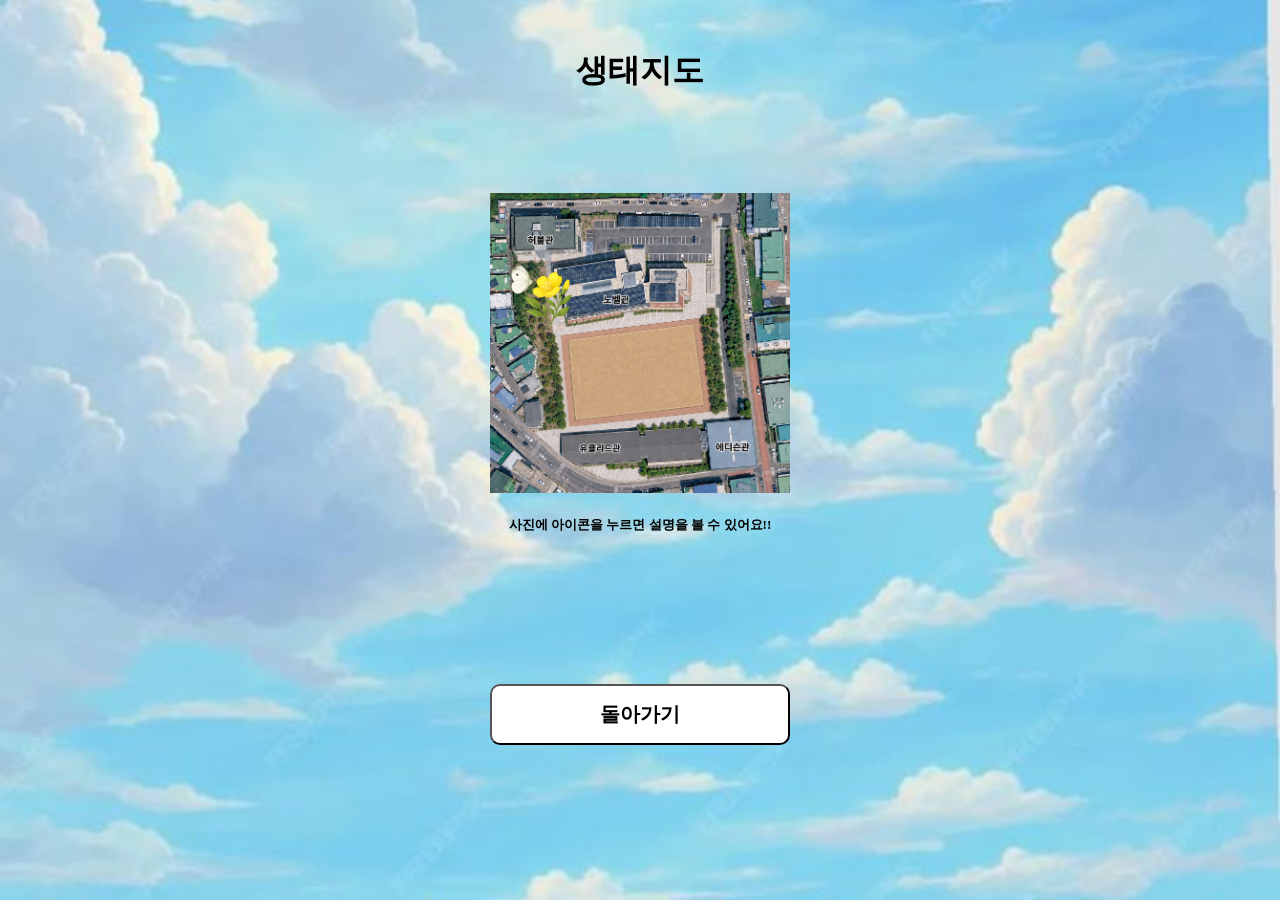
==== map_picture.html @ 0077da4f "Add files via upload" ====
<!DOCTYPE html>
<html lang="en">
<head>
    <meta charset="UTF-8">
    <meta name="viewport" content="width=device-width, initial-scale=1.0">
    <title>생태지도</title>
</head>
<body class="picture_page">
    <h1 class="title">생태지도</h1>
    <div class="all_map">
        <img class="picture" src="./지도.png" alt="생태지도 사진">
        <a href="butterfly.html" class="butterfly">
            <img src="나비_UI.png" alt="배추흰나비와 달맞이 꽃">
        </a>
    </div>
    <h5 class="explan">사진에 아이콘을 누르면 설명을 볼 수 있어요!!</h1>
    <button class="button back_button from_pictrue_to_title" onclick="location.href='index.html'">돌아가기</button>
    <link rel="stylesheet" href="map.css">
</body>
</html>
---- map.css ----
body{
    background-image: url('./다운로드 (1).jpg');
    background-size: cover;
    min-height: 10vh;
    background-position: top center;
    background-attachment: fixed;
}
.title_page {
    padding: 80px 20px 20px 20px;
}
.explan_page {
    padding: 20px 20px 20px 20px;
}
.picture_page{
    padding: 20px 20px 20px 20px;
}
.title {
    text-align: center;
}

.explan_title {
    text-align: left;
}

.explan {
    text-align: center;
}
.button {
    background-color: white;
    width: 300px;
    border-radius: 50px;
    display: block;
    margin-left: auto; 
    margin-right: auto;
    font-weight: bold;
    font-size: 20px;
    padding: 15px 30px;
    border-radius: 10px;
}
.to_explan {
    margin-top: 200px;
}
.to_picture {
    margin-top: 50px;
}
.all_explan {
    background-color: rgba(255, 255, 255, 0.75);  
    display: inline-block;
}
.picture {
    margin-top: 100px;
    width: 300px;
    height: 300px;
    display: block;
    margin-left: auto; 
    margin-right: auto;
}
.from_pictrue_to_title {
    margin-top: 150px;
}
.all_map {
    position: relative;
    display: inline-block;
    width: 300px;
    height: 300px;
    display: block;
    margin-left: auto; 
    margin-right: auto;
}
.butterfly img {
    position: absolute;
    width: 100px;
    height: 100px;
    top: 50px;
    left: 0px;
    z-index: 10;
}

.butterflypicture {
    display: block;
    width: 300px;
    height: 300px;
    border-radius: 16px;
    margin-left: auto; 
    margin-right: auto;
}
.butterfly_explane {
    background-color: rgba(255, 255, 255, 0.75);  
    display: inline-block;
}
/* https://i.pinimg.com/1200x/ab/fb/36/abfb361e405a15980f0a0f65b2273443.jpg
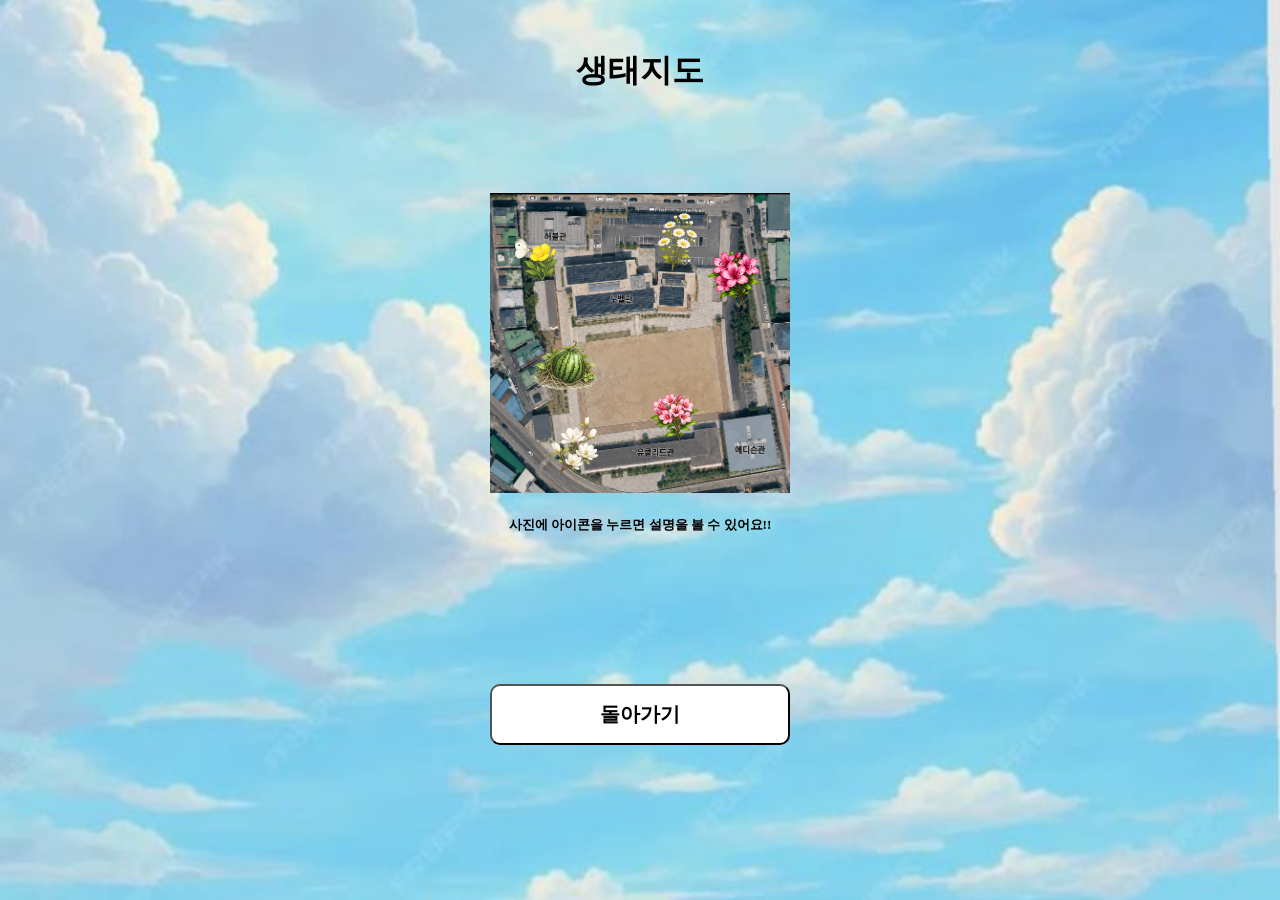
==== commit 337fd9cf: "Add files via upload" ====
--- a/map_picture.html
+++ b/map_picture.html
@@ -8,9 +8,31 @@
 <body class="picture_page">
     <h1 class="title">생태지도</h1>
     <div class="all_map">
+
         <img class="picture" src="./지도.png" alt="생태지도 사진">
+
         <a href="butterfly.html" class="butterfly">
             <img src="나비_UI.png" alt="배추흰나비와 달맞이 꽃">
+        </a>
+
+        <a href="egg_flower.html" class="egg_flower">
+            <img src="개망초_UI.png" alt="개망초">
+        </a>
+
+        <a href="iron_flower.html" class="iron_flower">
+            <img src="영산홍_UI.png" alt="영산홍">
+        </a>
+
+        <a href="red_flower.html" class="red_flower">
+            <img src="붉은병꽃나무_UI.png" alt="붉은병꽃나무">
+        </a>
+
+        <a href="wattermelon.html" class="wattermelon">
+            <img src="수박_UI.png" alt="수박">
+        </a>
+
+        <a href="white_flower.html" class="white_flower">
+            <img src="목련_UI.png" alt="목련">
         </a>
     </div>
     <h5 class="explan">사진에 아이콘을 누르면 설명을 볼 수 있어요!!</h1>
--- a/map.css
+++ b/map.css
@@ -69,10 +69,10 @@
 }
 .butterfly img {
     position: absolute;
-    width: 100px;
-    height: 100px;
-    top: 50px;
-    left: 0px;
+    width: 70px;
+    height: auto;
+    top: 30px;
+    left: 10px;
     z-index: 10;
 }
 
@@ -83,9 +83,55 @@
     border-radius: 16px;
     margin-left: auto; 
     margin-right: auto;
+    margin-bottom: 20px;
 }
 .butterfly_explane {
     background-color: rgba(255, 255, 255, 0.75);  
     display: inline-block;
 }
+
+.egg_flower img {
+    position: absolute;
+    width: 70px;
+    height: auto;
+    top: 0px;
+    left: 150px;
+    z-index: 10;
+}
+
+.iron_flower img {
+    position: absolute;
+    width: 70px;
+    height: auto;
+    top: 50px;
+    left: 210px;
+    z-index: 10;
+}
+
+.red_flower img {
+    position: absolute;
+    width: 70px;
+    height: autopx;
+    top: 190px;
+    left: 150px;
+    z-index: 10;
+}
+
+.wattermelon img {
+    position: absolute;
+    width: 70px;
+    height: auto;
+    top: 120px;
+    left: 40px;
+    z-index: 10;
+}
+
+.white_flower img {
+    position: absolute;
+    width: 70px;
+    height: auto;
+    top: 200px;
+    left: 50px;
+    z-index: 10;
+}
 /* https://i.pinimg.com/1200x/ab/fb/36/abfb361e405a15980f0a0f65b2273443.jpg
